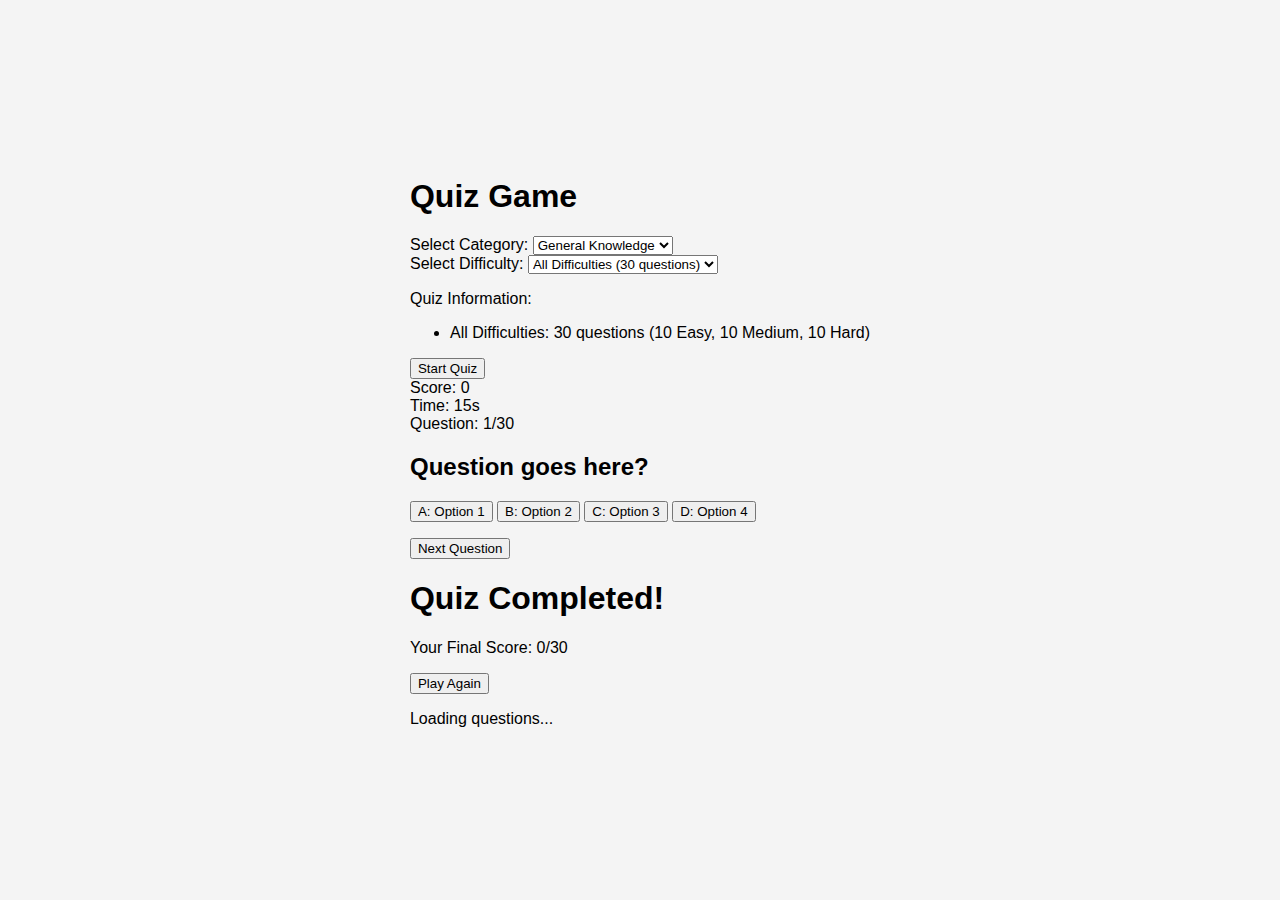
==== quiz.html @ 2d288f72 "Add files via upload" ====
<!DOCTYPE html>
<html lang="en">
<head>
    <meta charset="UTF-8">
    <meta name="viewport" content="width=device-width, initial-scale=1.0">
    <title>Quiz Game</title>
    <link rel="stylesheet" href="styles.css">
</head>
<body>
    <div class="container">
        <!-- Start Screen -->
        <div id="start-screen" class="screen">
            <h1>Quiz Game</h1>
            <div class="selection-container">
                <div class="selection-group">
                    <label for="category">Select Category:</label>
                    <select id="category">
                        <option value="9">General Knowledge</option>
                        <option value="17">Science & Nature</option>
                        <option value="18">Computers</option>
                        <option value="21">Sports</option>
                        <option value="23">History</option>
                    </select>
                </div>
                <div class="selection-group">
                    <label for="difficulty">Select Difficulty:</label>
                    <select id="difficulty">
                        <option value="all">All Difficulties (30 questions)</option>
                        <option value="easy">Easy (10 questions)</option>
                        <option value="medium">Medium (10 questions)</option>
                        <option value="hard">Hard (10 questions)</option>
                    </select>
                </div>
                <div class="info-text">
                    <p>Quiz Information:</p>
                    <ul id="quiz-info">
                        <li>All Difficulties: 30 questions (10 Easy, 10 Medium, 10 Hard)</li>
                    </ul>
                </div>
            </div>
            <button id="start-btn" class="btn">Start Quiz</button>
        </div>
        <!-- Game Screen -->
        <div id="game-screen" class="screen hidden">
            <div class="game-header">
                <div class="score-container">Score: <span id="score">0</span></div>
                <div class="timer-container">
                    Time: <span id="timer">15</span>s
                </div>
                <div class="question-number">
                    Question: <span id="current-question">1</span>/<span id="total-questions">30</span>
                </div>
            </div>
            <div class="question-container">
                <h2 id="question-text">Question goes here?</h2>
                <div class="options-container">
                    <button class="option-btn" data-index="0">A: Option 1</button>
                    <button class="option-btn" data-index="1">B: Option 2</button>
                    <button class="option-btn" data-index="2">C: Option 3</button>
                    <button class="option-btn" data-index="3">D: Option 4</button>
                </div>
            </div>
            <div id="feedback" class="feedback-container hidden">
                <p id="feedback-text"></p>
                <button id="next-btn" class="btn">Next Question</button>
            </div>
        </div>
        <!-- End Screen -->
        <div id="end-screen" class="screen hidden">
            <h1>Quiz Completed!</h1>
            <div class="final-score">
                <p>Your Final Score: <span id="final-score">0</span>/<span id="max-score">30</span></p>
            </div>
            <button id="restart-btn" class="btn">Play Again</button>
        </div>
        <!-- Loading Screen -->
        <div id="loading-screen" class="screen hidden">
            <div class="loader"></div>
            <p>Loading questions...</p>
        </div>
    </div>
    <script src="script.js"></script>
</body>
</html>
---- styles.css ----
body {
    font-family: 'Arial', sans-serif;
    background-color: #f4f4f4;
    display: flex;
    justify-content: center;
    align-items: center;
    height: 100vh;
    margin: 0;
    perspective: 1000px;
}

.game-container {
    display: flex;
    background-color: white;
    border-radius: 15px;
    box-shadow: 0 10px 25px rgba(0, 0, 0, 0.1);
    padding: 30px;
    gap: 30px;
    transition: all 0.3s ease;
}

.dice-container {
    width: 200px;
    height: 200px;
    perspective: 1000px;
    position: relative;
}

.dice {
    width: 100%;
    height: 100%;
    position: relative;
    transform-style: preserve-3d;
    transition: transform 1s;
}

.dice-face {
    position: absolute;
    width: 100%;
    height: 100%;
    background-color: #ffffff;
    border: 3px solid #3498db;
    border-radius: 10px;
    display: flex;
    justify-content: center;
    align-items: center;
    font-size: 72px;
    font-weight: bold;
    color: #2c3e50;
    backface-visibility: hidden;
}

/* 3D Dice Face Positioning */
.dice-face.front  { transform: translateZ(100px); }
.dice-face.back   { transform: rotateX(-180deg) translateZ(100px); }
.dice-face.right  { transform: rotateY(90deg) translateZ(100px); }
.dice-face.left   { transform: rotateY(-90deg) translateZ(100px); }
.dice-face.top    { transform: rotateX(90deg) translateZ(100px); }
.dice-face.bottom { transform: rotateX(-90deg) translateZ(100px); }

/* Dice Rolling Animation */
@keyframes rollDice {
    0% { 
        transform: rotateX(0deg) rotateY(0deg); 
    }
    50% { 
        transform: rotateX(720deg) rotateY(540deg); 
    }
    100% { 
        transform: rotateX(360deg) rotateY(360deg); 
    }
}

.dice.roll {
    animation: rollDice 1.5s cubic-bezier(0.25, 0.1, 0.25, 1) forwards;
}

/* Responsive Design */
@media (max-width: 768px) {
    .game-container {
        flex-direction: column;
        width: 90%;
        padding: 20px;
    }
}
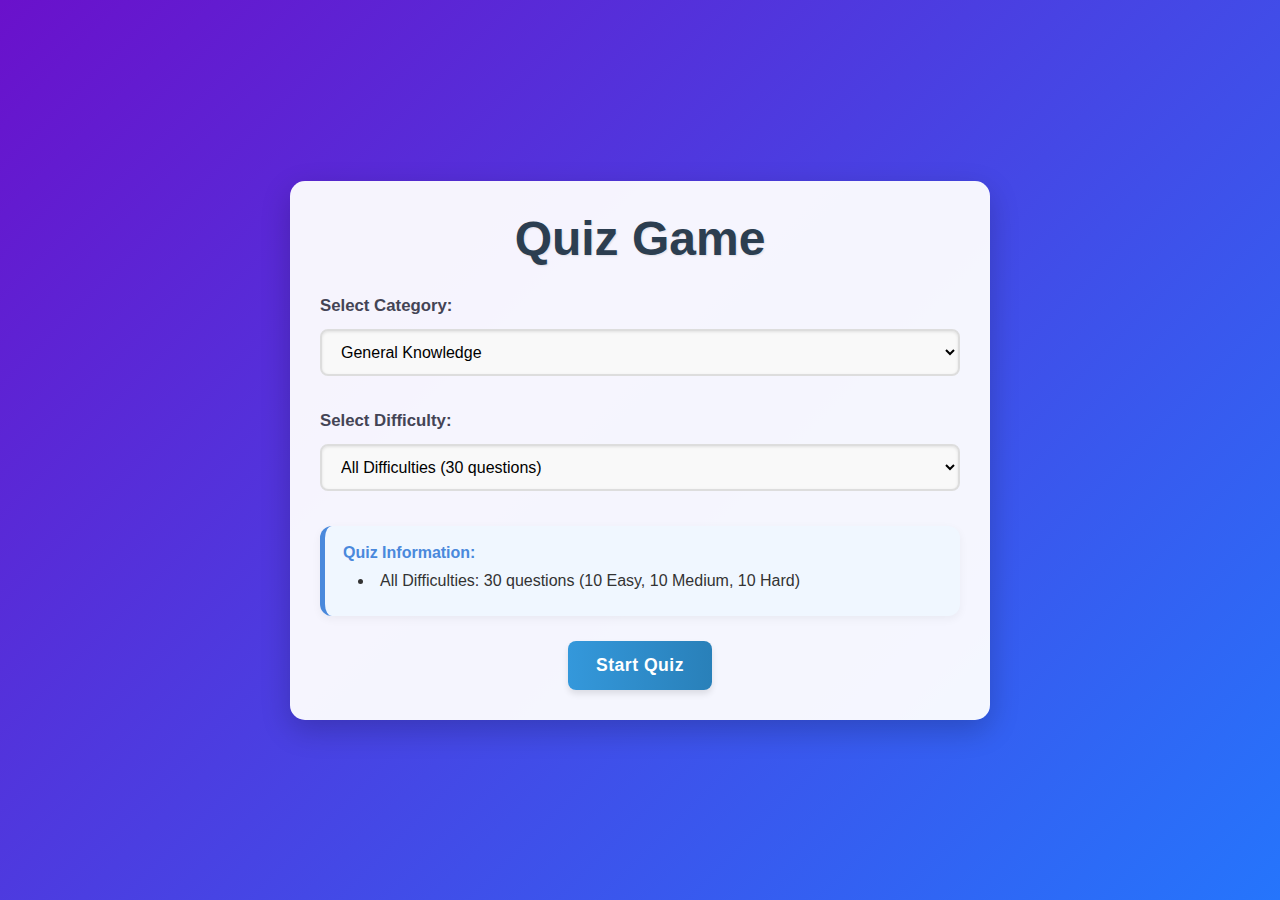
==== commit 0016a29f: "Update quiz.html" ====
--- a/quiz.html
+++ b/quiz.html
@@ -4,7 +4,7 @@
     <meta charset="UTF-8">
     <meta name="viewport" content="width=device-width, initial-scale=1.0">
     <title>Quiz Game</title>
-    <link rel="stylesheet" href="styles.css">
+    <link rel="stylesheet" href="quiz.css">
 </head>
 <body>
     <div class="container">
@@ -79,6 +79,6 @@
             <p>Loading questions...</p>
         </div>
     </div>
-    <script src="script.js"></script>
+    <script src="quiz.js"></script>
 </body>
 </html>
--- a/quiz.css
+++ b/quiz.css
@@ -0,0 +1,423 @@
+/* Global Styles */
+* {
+    margin: 0;
+    padding: 0;
+    box-sizing: border-box;
+    font-family: 'Arial', sans-serif;
+}
+
+body {
+    background: linear-gradient(135deg, #6a11cb 0%, #2575fc 100%);
+    color: #333;
+    display: flex;
+    justify-content: center;
+    align-items: center;
+    min-height: 100vh;
+    transition: background 0.5s ease-in-out;
+}
+
+.container {
+    background-color: rgba(255, 255, 255, 0.95);
+    border-radius: 15px;
+    box-shadow: 0 10px 30px rgba(0, 0, 0, 0.2);
+    width: 90%;
+    max-width: 700px;
+    padding: 30px;
+    transition: transform 0.3s ease, box-shadow 0.3s ease;
+}
+
+.container:hover {
+    transform: translateY(-5px);
+    box-shadow: 0 15px 35px rgba(0, 0, 0, 0.25);
+}
+
+.screen {
+    text-align: center;
+}
+
+.hidden {
+    display: none;
+}
+
+h1 {
+    color: #2c3e50;
+    margin-bottom: 30px;
+    font-size: 2.5rem;
+    text-shadow: 1px 1px 2px rgba(0, 0, 0, 0.1);
+}
+
+/* Start Screen Styles */
+.selection-container {
+    display: flex;
+    flex-direction: column;
+    margin-bottom: 25px;
+    gap: 20px;
+}
+
+.selection-group {
+    display: flex;
+    flex-direction: column;
+    text-align: left;
+    gap: 5px;
+    margin-bottom: 15px;
+}
+
+.selection-group:last-of-type {
+    margin-bottom: 0;
+}
+
+.info-text {
+    background-color: #f0f7ff;
+    border-radius: 12px;
+    padding: 18px;
+    text-align: left;
+    border-left: 5px solid #4a89dc;
+    box-shadow: 0 3px 10px rgba(0, 0, 0, 0.05);
+    transition: transform 0.2s ease;
+}
+
+.info-text:hover {
+    transform: translateX(5px);
+}
+
+.info-text p {
+    margin-bottom: 10px;
+    font-weight: bold;
+    color: #4a89dc;
+}
+
+.info-text ul {
+    list-style-position: inside;
+    padding-left: 10px;
+}
+
+.info-text li {
+    margin-bottom: 8px;
+    position: relative;
+    padding-left: 5px;
+}
+
+label {
+    font-weight: bold;
+    margin-bottom: 8px;
+    color: #445;
+    font-size: 1.05rem;
+}
+
+select {
+    padding: 12px 15px;
+    border: 2px solid #ddd;
+    border-radius: 8px;
+    background-color: #f9f9f9;
+    font-size: 1rem;
+    cursor: pointer;
+    transition: all 0.2s;
+    box-shadow: inset 0 1px 3px rgba(0, 0, 0, 0.1);
+}
+
+select:hover {
+    border-color: #4a89dc;
+}
+
+select:focus {
+    outline: none;
+    border-color: #3498db;
+    box-shadow: 0 0 0 3px rgba(52, 152, 219, 0.25);
+}
+
+.btn {
+    background: linear-gradient(to right, #3498db, #2980b9);
+    color: white;
+    border: none;
+    padding: 14px 28px;
+    cursor: pointer;
+    border-radius: 8px;
+    font-size: 1.1rem;
+    font-weight: bold;
+    transition: all 0.3s;
+    box-shadow: 0 4px 6px rgba(0, 0, 0, 0.1);
+    letter-spacing: 0.5px;
+}
+
+.btn:hover {
+    background: linear-gradient(to right, #2980b9, #3498db);
+    transform: translateY(-2px);
+    box-shadow: 0 6px 8px rgba(0, 0, 0, 0.15);
+}
+
+.btn:active {
+    transform: translateY(1px);
+    box-shadow: 0 2px 4px rgba(0, 0, 0, 0.1);
+}
+
+/* Game Screen Styles */
+.game-header {
+    display: flex;
+    justify-content: space-between;
+    margin-bottom: 25px;
+    padding-bottom: 15px;
+    border-bottom: 2px solid #eee;
+    font-weight: bold;
+}
+
+.timer-container {
+    padding: 8px 15px;
+    border-radius: 8px;
+    background: linear-gradient(to right, #f1c40f, #f39c12);
+    color: white;
+    box-shadow: 0 3px 5px rgba(0, 0, 0, 0.1);
+    transition: transform 0.2s;
+}
+
+.timer-container:hover {
+    transform: scale(1.05);
+}
+
+.score-container {
+    padding: 8px 15px;
+    border-radius: 8px;
+    background: linear-gradient(to right, #2ecc71, #27ae60);
+    color: white;
+    box-shadow: 0 3px 5px rgba(0, 0, 0, 0.1);
+    transition: transform 0.2s;
+}
+
+.score-container:hover {
+    transform: scale(1.05);
+}
+
+.question-number {
+    padding: 8px 15px;
+    border-radius: 8px;
+    background: linear-gradient(to right, #9b59b6, #8e44ad);
+    color: white;
+    box-shadow: 0 3px 5px rgba(0, 0, 0, 0.1);
+    transition: transform 0.2s;
+}
+
+.question-number:hover {
+    transform: scale(1.05);
+}
+
+.question-container {
+    margin-bottom: 25px;
+    background-color: #f9f9f9;
+    padding: 20px;
+    border-radius: 12px;
+    box-shadow: 0 3px 8px rgba(0, 0, 0, 0.05);
+}
+
+#question-text {
+    margin-bottom: 20px;
+    line-height: 1.5;
+    font-size: 1.2rem;
+    color: #2c3e50;
+}
+
+.options-container {
+    display: grid;
+    grid-template-columns: 1fr;
+    gap: 12px;
+}
+
+.option-btn {
+    padding: 15px;
+    text-align: left;
+    border: 2px solid #ddd;
+    border-radius: 8px;
+    cursor: pointer;
+    background-color: #fff;
+    transition: all 0.2s;
+    font-size: 1rem;
+    position: relative;
+    overflow: hidden;
+    z-index: 1;
+}
+
+.option-btn:before {
+    content: '';
+    position: absolute;
+    top: 0;
+    left: 0;
+    width: 0%;
+    height: 100%;
+    background-color: rgba(52, 152, 219, 0.1);
+    transition: width 0.3s ease;
+    z-index: -1;
+}
+
+.option-btn:hover {
+    border-color: #3498db;
+    transform: translateX(5px);
+}
+
+.option-btn:hover:before {
+    width: 100%;
+}
+
+.correct-answer {
+    background-color: #d4edda;
+    color: #155724;
+    border-color: #c3e6cb;
+    box-shadow: 0 0 0 3px rgba(40, 167, 69, 0.2);
+    animation: correct-pulse 1s;
+}
+
+@keyframes correct-pulse {
+    0% { transform: scale(1); }
+    50% { transform: scale(1.02); }
+    100% { transform: scale(1); }
+}
+
+.wrong-answer {
+    background-color: #f8d7da;
+    color: #721c24;
+    border-color: #f5c6cb;
+    box-shadow: 0 0 0 3px rgba(220, 53, 69, 0.2);
+    animation: wrong-shake 0.5s;
+}
+
+@keyframes wrong-shake {
+    0% { transform: translateX(0); }
+    25% { transform: translateX(-5px); }
+    50% { transform: translateX(5px); }
+    75% { transform: translateX(-5px); }
+    100% { transform: translateX(0); }
+}
+
+.feedback-container {
+    margin-top: 25px;
+    padding: 20px;
+    border-radius: 10px;
+    background-color: #f8f9fa;
+    box-shadow: 0 4px 6px rgba(0, 0, 0, 0.05);
+    transition: all 0.3s;
+    border-left: 5px solid #3498db;
+}
+
+#feedback-text {
+    font-size: 1.15rem;
+    margin-bottom: 20px;
+    color: #2c3e50;
+}
+
+/* End Screen Styles */
+.final-score {
+    background: linear-gradient(to right, #f5f7fa, #c3cfe2);
+    padding: 25px;
+    border-radius: 12px;
+    margin-bottom: 30px;
+    font-size: 1.3rem;
+    box-shadow: 0 5px 15px rgba(0, 0, 0, 0.08);
+    animation: fade-in 0.8s;
+}
+
+@keyframes fade-in {
+    from { opacity: 0; transform: translateY(20px); }
+    to { opacity: 1; transform: translateY(0); }
+}
+
+/* Loading Screen Styles */
+.loader {
+    border: 8px solid rgba(255, 255, 255, 0.3);
+    border-top: 8px solid #3498db;
+    border-radius: 50%;
+    width: 70px;
+    height: 70px;
+    animation: spin 1.2s linear infinite;
+    margin: 30px auto;
+}
+
+@keyframes spin {
+    0% { transform: rotate(0deg); }
+    100% { transform: rotate(360deg); }
+}
+
+#loading-screen p {
+    font-size: 1.2rem;
+    color: #3498db;
+    margin-top: 15px;
+    animation: pulse 1.5s infinite;
+}
+
+@keyframes pulse {
+    0% { opacity: 0.6; }
+    50% { opacity: 1; }
+    100% { opacity: 0.6; }
+}
+
+/* Media Queries for Responsiveness */
+@media (min-width: 768px) {
+    .options-container {
+        grid-template-columns: repeat(2, 1fr);
+    }
+    
+    .selection-container {
+        gap: 20px;
+    }
+    
+    h1 {
+        font-size: 3rem;
+    }
+}
+
+/* Difficulty-specific background colors */
+.difficulty-easy .question-container {
+    border-left: 5px solid #2ecc71;
+}
+
+.difficulty-medium .question-container {
+    border-left: 5px solid #f39c12;
+}
+
+.difficulty-hard .question-container {
+    border-left: 5px solid #e74c3c;
+}
+/* Add these styles at the end of your CSS file */
+
+/* Background gradient variations based on difficulty */
+body.bg-all {
+    background: linear-gradient(135deg, #6a11cb 0%, #2575fc 100%);
+}
+
+body.bg-easy {
+    background: linear-gradient(135deg, #11998e 0%, #38ef7d 100%);
+}
+
+body.bg-medium {
+    background: linear-gradient(135deg, #f46b45 0%, #eea849 100%);
+}
+
+body.bg-hard {
+    background: linear-gradient(135deg, #8E0E00 0%, #1F1C18 100%);
+}
+
+/* Transition for smooth background changes */
+body {
+    transition: background 1s ease;
+}
+
+/* Add subtle animation to the container */
+@keyframes float {
+    0% { transform: translateY(0px); }
+    50% { transform: translateY(-10px); }
+    100% { transform: translateY(0px); }
+}
+
+.container {
+    animation: float 6s ease-in-out infinite;
+}
+
+/* Button hover states for different difficulty levels */
+.bg-easy .btn:hover {
+    background: linear-gradient(to right, #11998e, #38ef7d);
+}
+
+.bg-medium .btn:hover {
+    background: linear-gradient(to right, #f46b45, #eea849);
+}
+
+.bg-hard .btn:hover {
+    background: linear-gradient(to right, #8E0E00, #1F1C18);
+    color: white;
+}